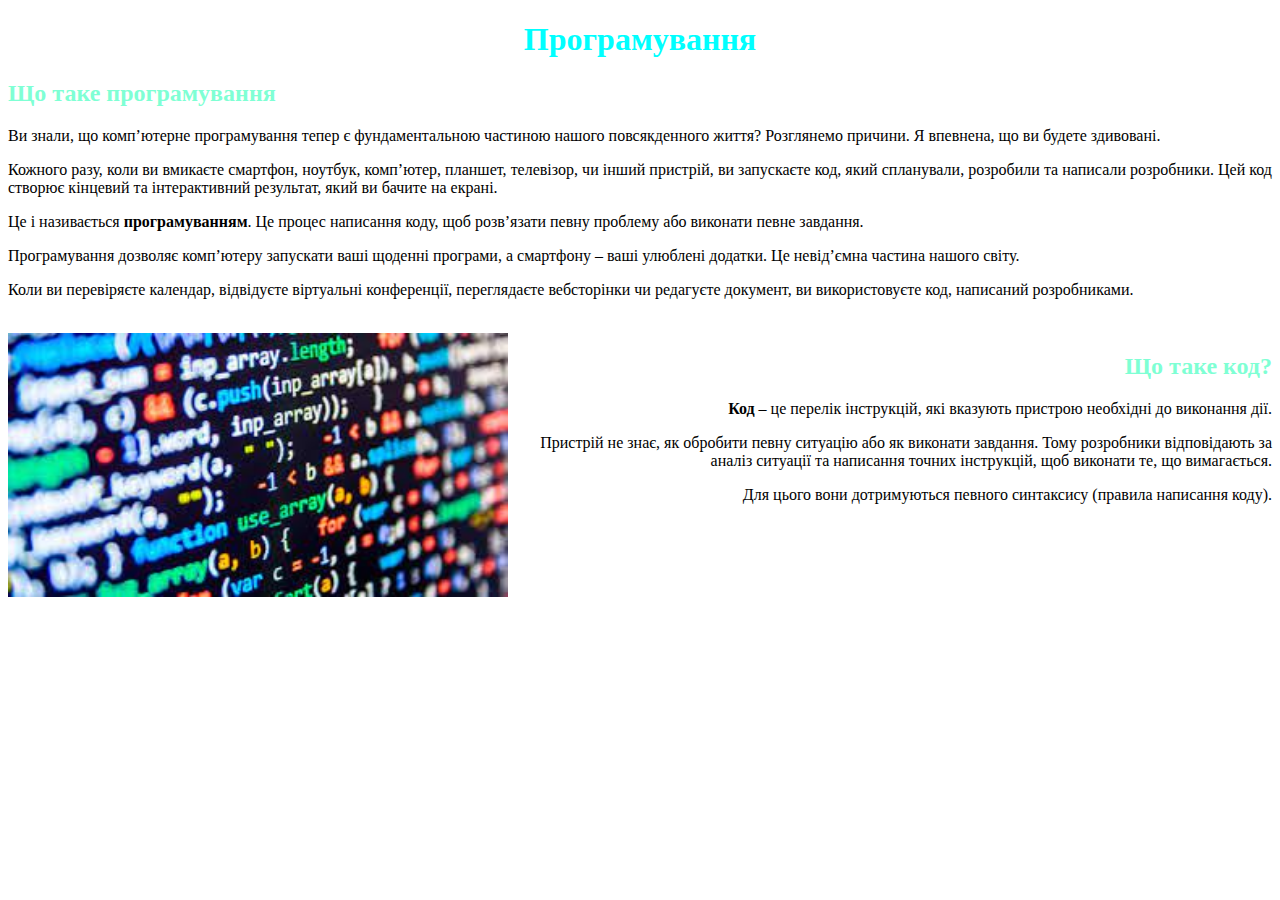
==== First_site/index.html @ b6f5c498 "move site" ====
<!DOCTYPE html>
<html lang="uk">
  <head>
    <meta charset="UTF-8" />
    <meta http-equiv="X-UA-Compatible" content="IE=edge" />
    <meta name="viewport" content="width=device-width, initial-scale=1.0" />
    <title>Програмування</title>
  </head>
  <body>
    <h1 align="center" style="color: aqua">Програмування</h1>
    <h2 align="justify" style="color: aquamarine">Що таке програмування</h2>
    <p align="justify">
      Ви знали, що комп’ютерне програмування тепер є фундаментальною частиною
      нашого повсякденного життя? Розглянемо причини. Я впевнена, що ви будете
      здивовані.
    </p>
    <p align="justify">
      Кожного разу, коли ви вмикаєте смартфон, ноутбук, комп’ютер, планшет,
      телевізор, чи інший пристрій, ви запускаєте код, який спланували,
      розробили та написали розробники. Цей код створює кінцевий та
      інтерактивний результат, який ви бачите на екрані.
    </p>

    <p align="justify">
      Це і називається <b>програмуванням</b>. Це процес написання коду, щоб
      розв’язати певну проблему або виконати певне завдання.
    </p>

    <p align="justify">
      Програмування дозволяє комп’ютеру запускати ваші щоденні програми, а
      смартфону – ваші улюблені додатки. Це невід’ємна частина нашого світу.
    </p>

    <p align="justify">
      Коли ви перевіряєте календар, відвідуєте віртуальні конференції,
      переглядаєте вебсторінки чи редагуєте документ, ви використовуєте код,
      написаний розробниками.
    </p>
    <br />
    <img align="left" src="./Без названия.jfif" width="500" />
    <h2 align="right" style="color: aquamarine">Що таке код?</h2>
    <p align="right">
      <b>Код</b> – це перелік інструкцій, які вказують пристрою необхідні до
      виконання дії.
    </p>
    <p align="right">
      Пристрій не знає, як обробити певну ситуацію або як виконати завдання.
      Тому розробники відповідають за аналіз ситуації та написання точних
      інструкцій, щоб виконати те, що вимагається.
    </p>
    <p align="right">
      Для цього вони дотримуються певного синтаксису (правила написання коду).
    </p>
  </body>
</html>
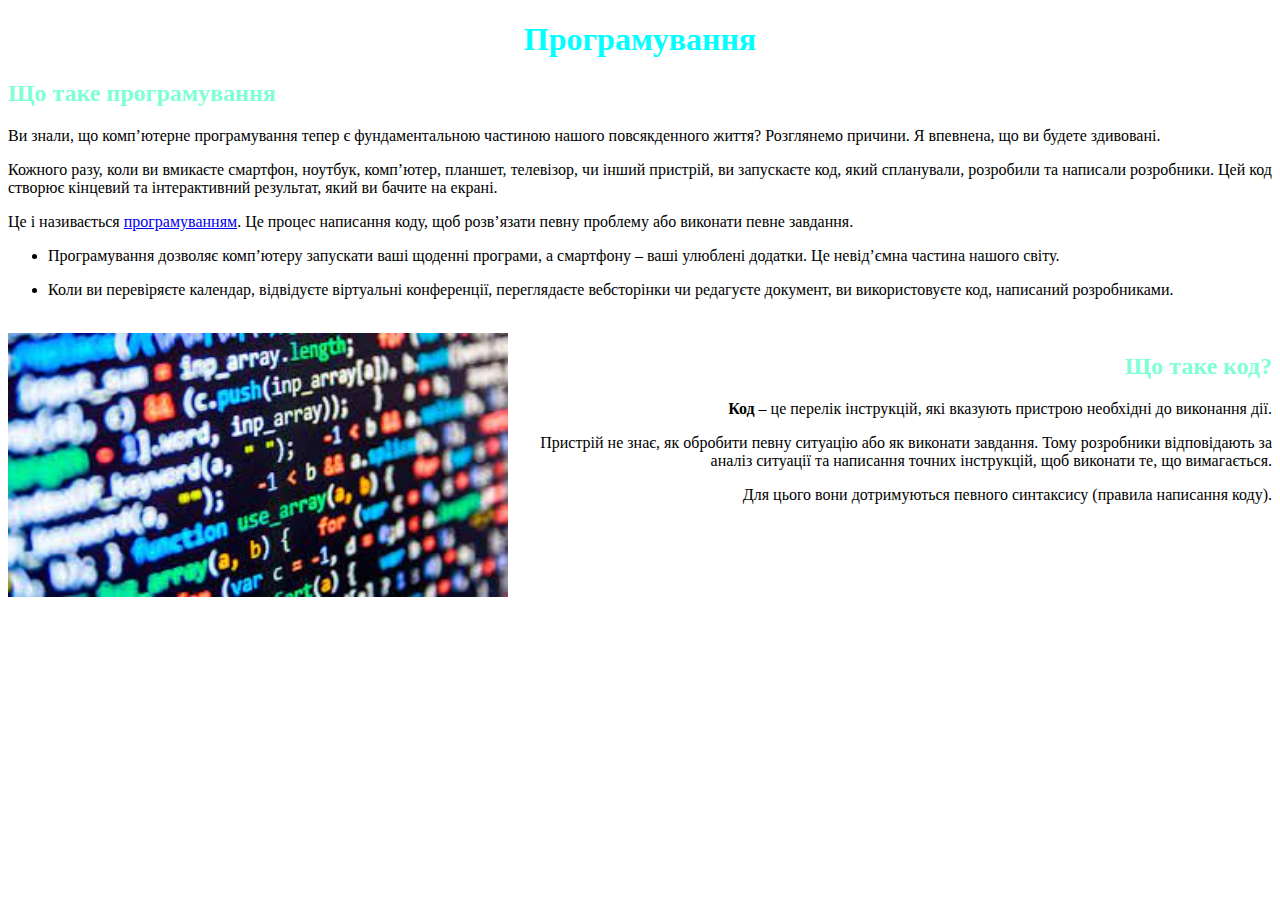
==== commit 2e26f1f6: "Changes" ====
--- a/First_site/index.html
+++ b/First_site/index.html
@@ -9,35 +9,50 @@
   <body>
     <h1 align="center" style="color: aqua">Програмування</h1>
     <h2 align="justify" style="color: aquamarine">Що таке програмування</h2>
-    <p align="justify">
-      Ви знали, що комп’ютерне програмування тепер є фундаментальною частиною
-      нашого повсякденного життя? Розглянемо причини. Я впевнена, що ви будете
-      здивовані.
-    </p>
-    <p align="justify">
-      Кожного разу, коли ви вмикаєте смартфон, ноутбук, комп’ютер, планшет,
-      телевізор, чи інший пристрій, ви запускаєте код, який спланували,
-      розробили та написали розробники. Цей код створює кінцевий та
-      інтерактивний результат, який ви бачите на екрані.
-    </p>
 
-    <p align="justify">
-      Це і називається <b>програмуванням</b>. Це процес написання коду, щоб
-      розв’язати певну проблему або виконати певне завдання.
-    </p>
+    <article>
+      <p align="justify">
+        Ви знали, що комп’ютерне програмування тепер є фундаментальною частиною
+        нашого повсякденного життя? Розглянемо причини. Я впевнена, що ви будете
+        здивовані.
+      </p>
+      <p align="justify">
+        Кожного разу, коли ви вмикаєте смартфон, ноутбук, комп’ютер, планшет,
+        телевізор, чи інший пристрій, ви запускаєте код, який спланували,
+        розробили та написали розробники. Цей код створює кінцевий та
+        інтерактивний результат, який ви бачите на екрані.
+      </p>
 
-    <p align="justify">
-      Програмування дозволяє комп’ютеру запускати ваші щоденні програми, а
-      смартфону – ваші улюблені додатки. Це невід’ємна частина нашого світу.
-    </p>
+      <p align="justify">
+        Це і називається
+        <a
+          href="https://www.freecodecamp.org/ukrainian/news/shcho-take-prohramuvannya-dovidnyk-pochatkivtsya/"
+          >програмуванням</a
+        >. Це процес написання коду, щоб розв’язати певну проблему або виконати
+        певне завдання.
+      </p>
+      <ul>
+        <li>
+          <p align="justify">
+            Програмування дозволяє комп’ютеру запускати ваші щоденні програми, а
+            смартфону – ваші улюблені додатки. Це невід’ємна частина нашого
+            світу.
+          </p>
+        </li>
 
-    <p align="justify">
-      Коли ви перевіряєте календар, відвідуєте віртуальні конференції,
-      переглядаєте вебсторінки чи редагуєте документ, ви використовуєте код,
-      написаний розробниками.
-    </p>
+        <li>
+          <p align="justify">
+            Коли ви перевіряєте календар, відвідуєте віртуальні конференції,
+            переглядаєте вебсторінки чи редагуєте документ, ви використовуєте
+            код, написаний розробниками.
+          </p>
+        </li>
+      </ul>
+    </article>
+
     <br />
-    <img align="left" src="./Без названия.jfif" width="500" />
+
+    <img align="left" src="./assets/img/Без названия.jfif" width="500" />
     <h2 align="right" style="color: aquamarine">Що таке код?</h2>
     <p align="right">
       <b>Код</b> – це перелік інструкцій, які вказують пристрою необхідні до
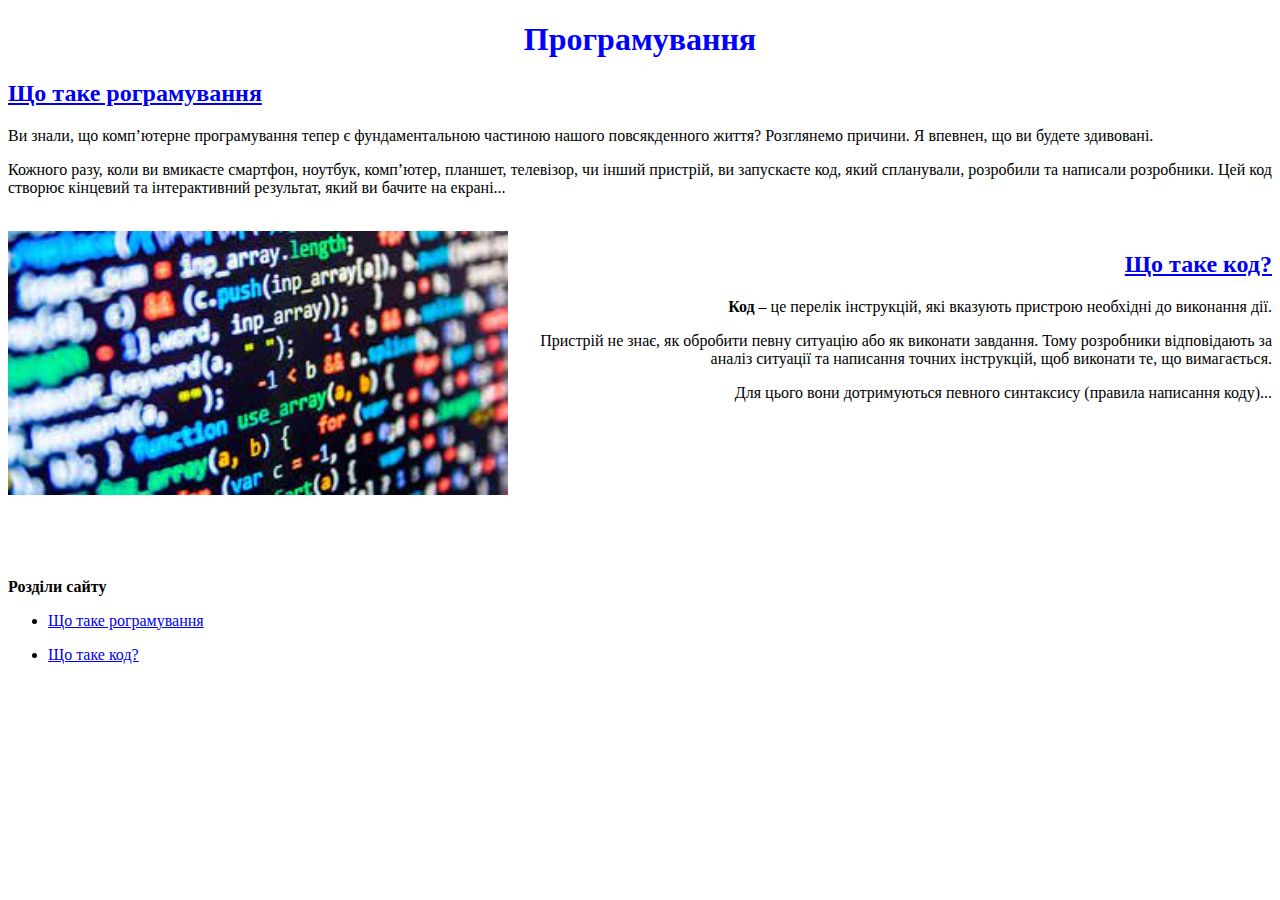
==== commit 622055a8: "Site" ====
--- a/First_site/index.html
+++ b/First_site/index.html
@@ -7,64 +7,74 @@
     <title>Програмування</title>
   </head>
   <body>
-    <h1 align="center" style="color: aqua">Програмування</h1>
-    <h2 align="justify" style="color: aquamarine">Що таке програмування</h2>
+    <header>
+      <h1 align="center" style="color: blue">Програмування</h1>
+    </header>
+    <main>
+      <h2 align="justify" style="color: aquamarine">
+        <a href="../First_site/assets/pages/first_page.html"
+          >Що таке рограмування</a
+        >
+      </h2>
 
-    <article>
       <p align="justify">
         Ви знали, що комп’ютерне програмування тепер є фундаментальною частиною
-        нашого повсякденного життя? Розглянемо причини. Я впевнена, що ви будете
+        нашого повсякденного життя? Розглянемо причини. Я впевнен, що ви будете
         здивовані.
       </p>
       <p align="justify">
         Кожного разу, коли ви вмикаєте смартфон, ноутбук, комп’ютер, планшет,
         телевізор, чи інший пристрій, ви запускаєте код, який спланували,
         розробили та написали розробники. Цей код створює кінцевий та
-        інтерактивний результат, який ви бачите на екрані.
+        інтерактивний результат, який ви бачите на екрані...
       </p>
 
-      <p align="justify">
-        Це і називається
-        <a
-          href="https://www.freecodecamp.org/ukrainian/news/shcho-take-prohramuvannya-dovidnyk-pochatkivtsya/"
-          >програмуванням</a
-        >. Це процес написання коду, щоб розв’язати певну проблему або виконати
-        певне завдання.
+      <br />
+
+      <img align="left" src="./assets/img/Без названия.jfif" width="500" />
+      <h2 align="right" style="color: aquamarine">
+        <a href="../First_site/assets/pages/second_page.html">Що таке код?</a>
+      </h2>
+      <p align="right">
+        <b>Код</b> – це перелік інструкцій, які вказують пристрою необхідні до
+        виконання дії.
       </p>
+      <p align="right">
+        Пристрій не знає, як обробити певну ситуацію або як виконати завдання.
+        Тому розробники відповідають за аналіз ситуації та написання точних
+        інструкцій, щоб виконати те, що вимагається.
+      </p>
+      <p align="right">
+        Для цього вони дотримуються певного синтаксису (правила написання
+        коду)...
+      </p>
+      <br />
+      <br />
+      <br />
+      <br />
+      <br />
+      <br />
+      <br />
+      <br />
+    </main>
+    <footer>
+      <p><b>Розділи сайту</b></p>
       <ul>
         <li>
-          <p align="justify">
-            Програмування дозволяє комп’ютеру запускати ваші щоденні програми, а
-            смартфону – ваші улюблені додатки. Це невід’ємна частина нашого
-            світу.
+          <p style="color: azure">
+            <a href="../First_site/assets/pages/first_page.html"
+              >Що таке рограмування</a
+            >
           </p>
         </li>
-
         <li>
-          <p align="justify">
-            Коли ви перевіряєте календар, відвідуєте віртуальні конференції,
-            переглядаєте вебсторінки чи редагуєте документ, ви використовуєте
-            код, написаний розробниками.
+          <p style="color: azure">
+            <a href="../First_site/assets/pages/second_page.html"
+              >Що таке код?</a
+            >
           </p>
         </li>
       </ul>
-    </article>
-
-    <br />
-
-    <img align="left" src="./assets/img/Без названия.jfif" width="500" />
-    <h2 align="right" style="color: aquamarine">Що таке код?</h2>
-    <p align="right">
-      <b>Код</b> – це перелік інструкцій, які вказують пристрою необхідні до
-      виконання дії.
-    </p>
-    <p align="right">
-      Пристрій не знає, як обробити певну ситуацію або як виконати завдання.
-      Тому розробники відповідають за аналіз ситуації та написання точних
-      інструкцій, щоб виконати те, що вимагається.
-    </p>
-    <p align="right">
-      Для цього вони дотримуються певного синтаксису (правила написання коду).
-    </p>
+    </footer>
   </body>
 </html>
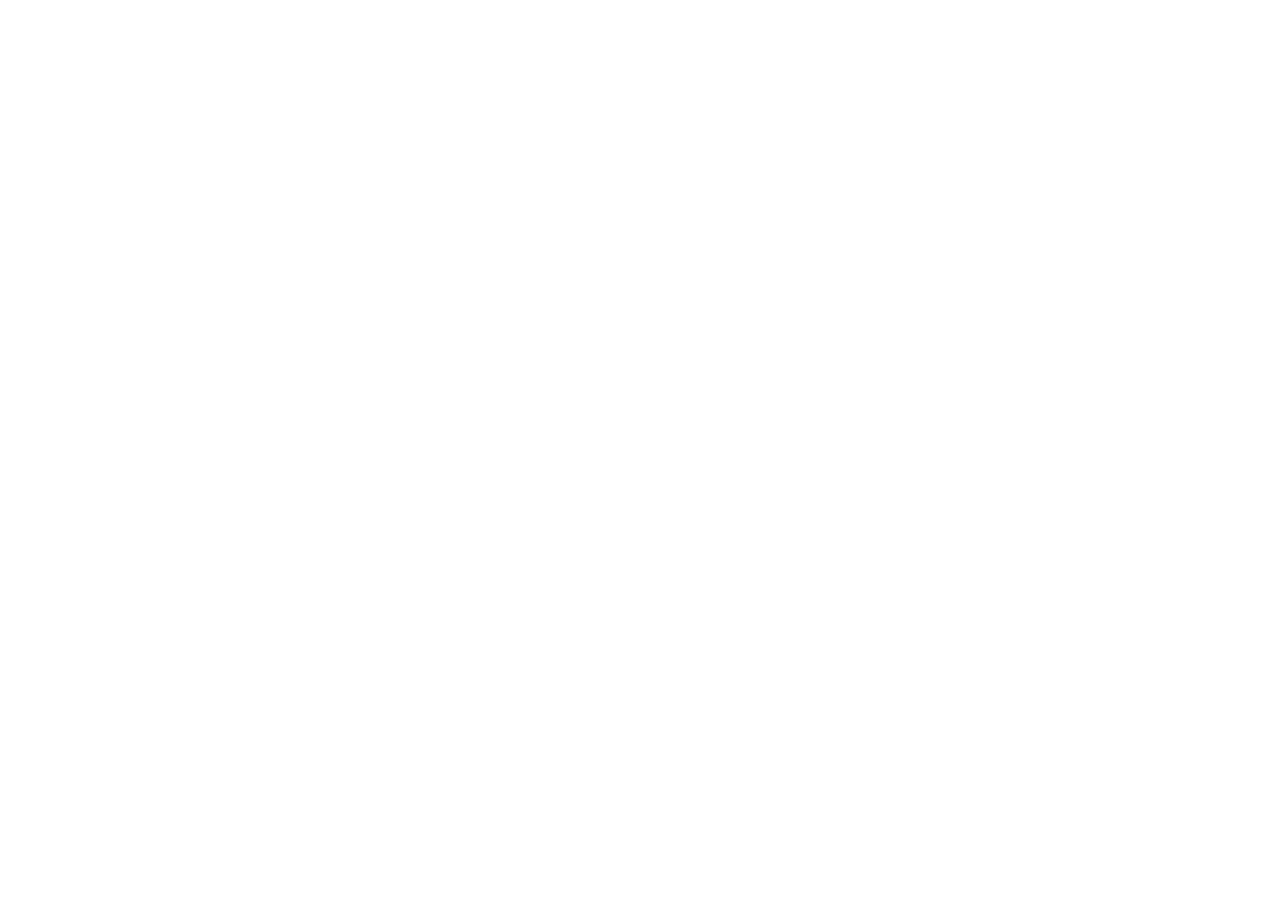
==== commit f0758537: "changes" ====
--- a/First_site/index.html
+++ b/First_site/index.html
@@ -6,75 +6,6 @@
     <meta name="viewport" content="width=device-width, initial-scale=1.0" />
     <title>Програмування</title>
   </head>
-  <body>
-    <header>
-      <h1 align="center" style="color: blue">Програмування</h1>
-    </header>
-    <main>
-      <h2 align="justify" style="color: aquamarine">
-        <a href="../First_site/assets/pages/first_page.html"
-          >Що таке рограмування</a
-        >
-      </h2>
-
-      <p align="justify">
-        Ви знали, що комп’ютерне програмування тепер є фундаментальною частиною
-        нашого повсякденного життя? Розглянемо причини. Я впевнен, що ви будете
-        здивовані.
-      </p>
-      <p align="justify">
-        Кожного разу, коли ви вмикаєте смартфон, ноутбук, комп’ютер, планшет,
-        телевізор, чи інший пристрій, ви запускаєте код, який спланували,
-        розробили та написали розробники. Цей код створює кінцевий та
-        інтерактивний результат, який ви бачите на екрані...
-      </p>
-
-      <br />
-
-      <img align="left" src="./assets/img/Без названия.jfif" width="500" />
-      <h2 align="right" style="color: aquamarine">
-        <a href="../First_site/assets/pages/second_page.html">Що таке код?</a>
-      </h2>
-      <p align="right">
-        <b>Код</b> – це перелік інструкцій, які вказують пристрою необхідні до
-        виконання дії.
-      </p>
-      <p align="right">
-        Пристрій не знає, як обробити певну ситуацію або як виконати завдання.
-        Тому розробники відповідають за аналіз ситуації та написання точних
-        інструкцій, щоб виконати те, що вимагається.
-      </p>
-      <p align="right">
-        Для цього вони дотримуються певного синтаксису (правила написання
-        коду)...
-      </p>
-      <br />
-      <br />
-      <br />
-      <br />
-      <br />
-      <br />
-      <br />
-      <br />
-    </main>
-    <footer>
-      <p><b>Розділи сайту</b></p>
-      <ul>
-        <li>
-          <p style="color: azure">
-            <a href="../First_site/assets/pages/first_page.html"
-              >Що таке рограмування</a
-            >
-          </p>
-        </li>
-        <li>
-          <p style="color: azure">
-            <a href="../First_site/assets/pages/second_page.html"
-              >Що таке код?</a
-            >
-          </p>
-        </li>
-      </ul>
-    </footer>
+  
   </body>
 </html>
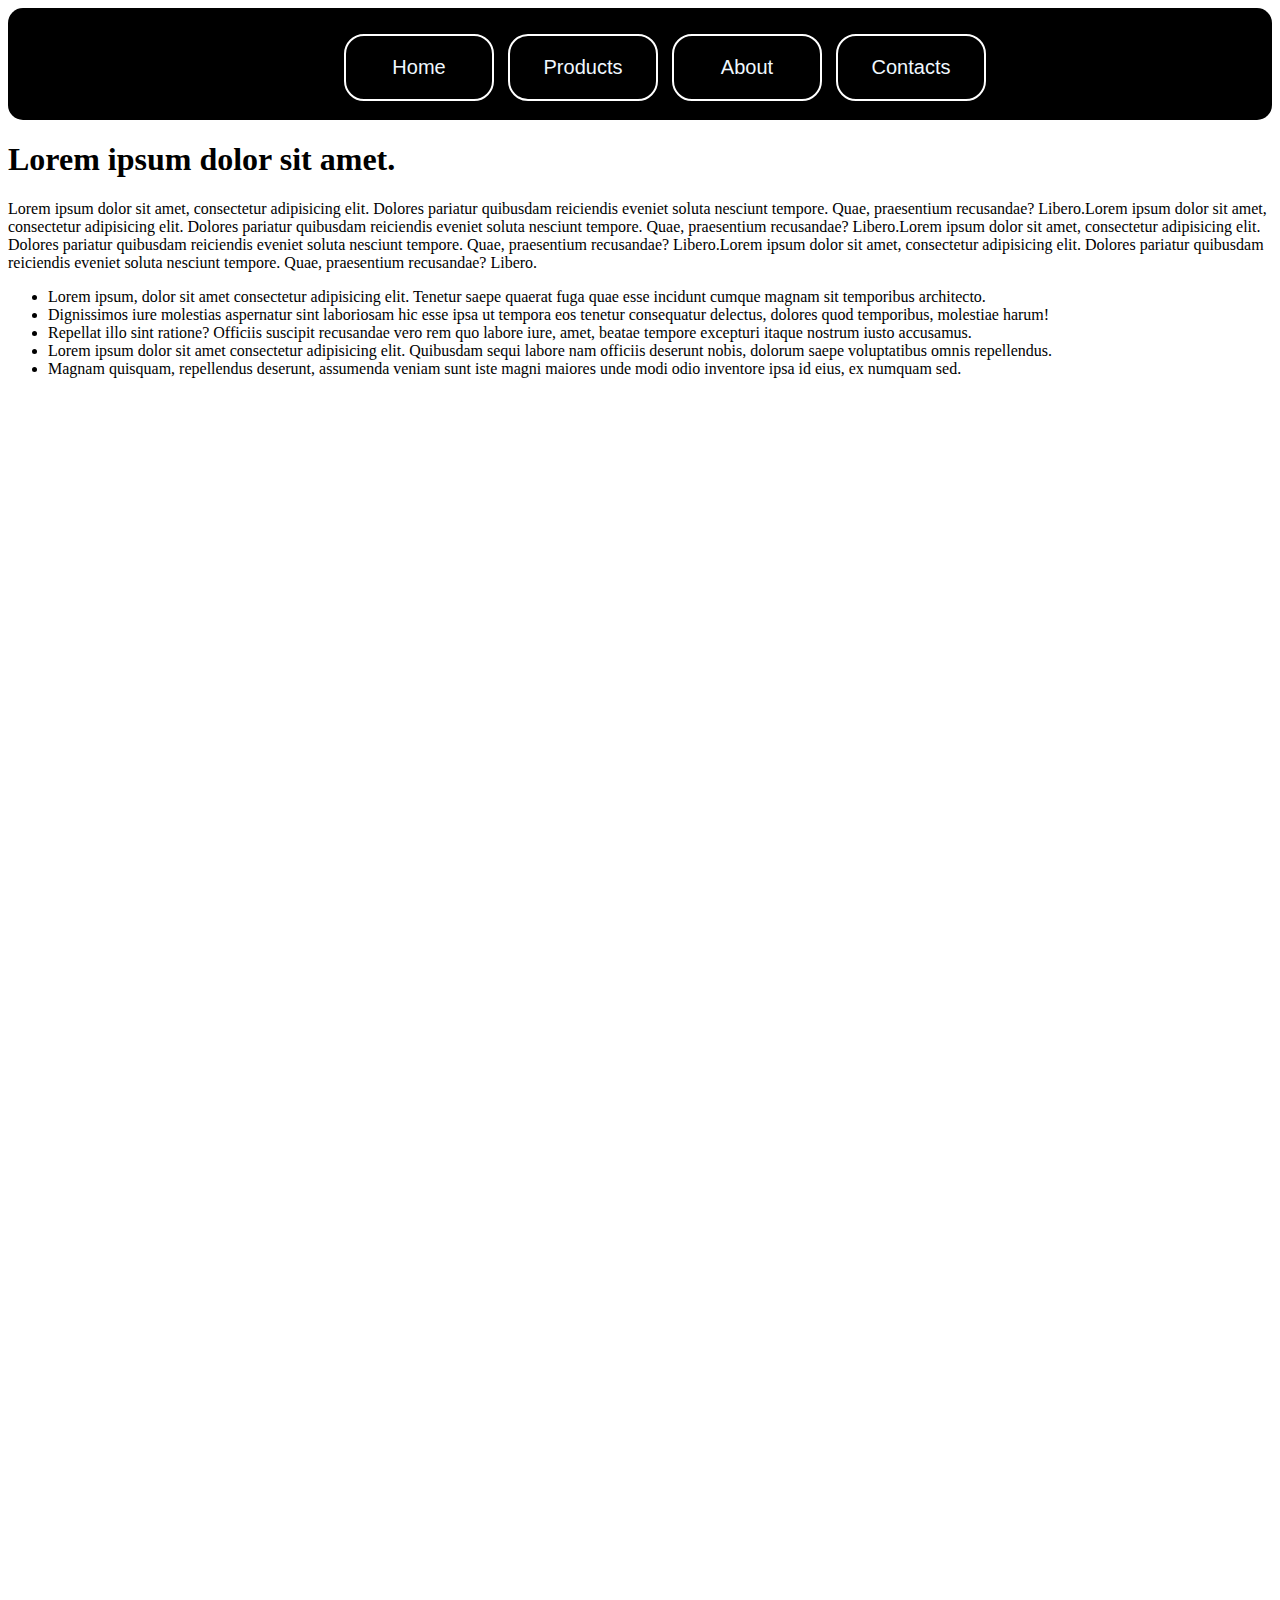
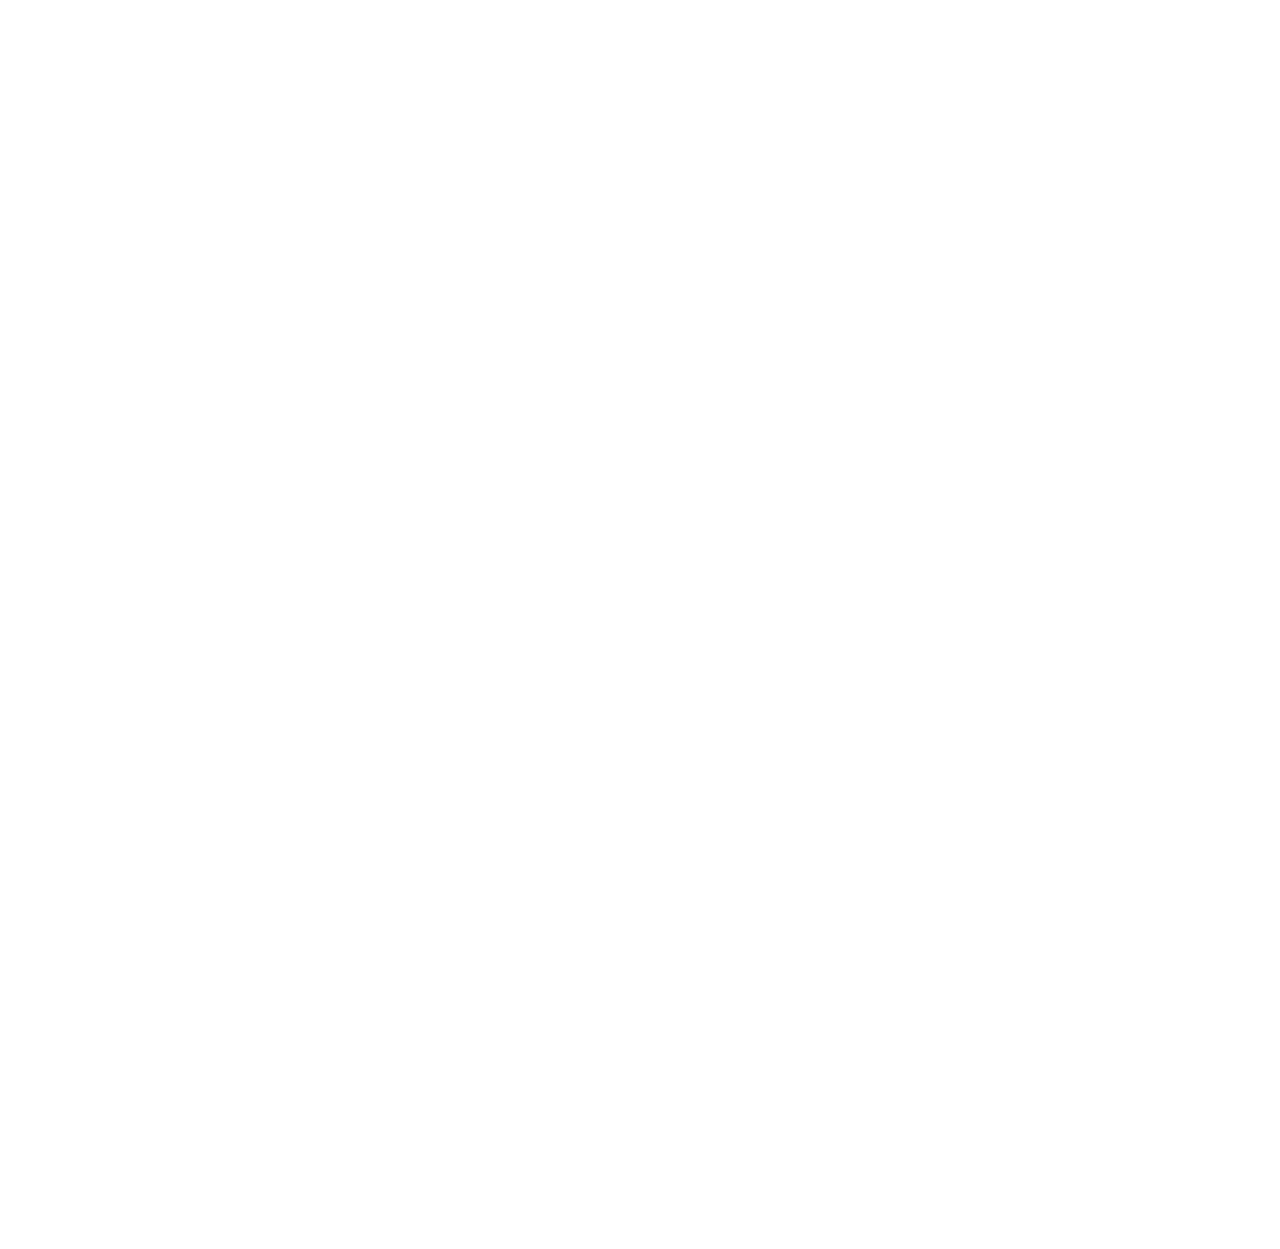
==== commit 074f26c6: "Transition" ====
--- a/First_site/index.html
+++ b/First_site/index.html
@@ -4,8 +4,76 @@
     <meta charset="UTF-8" />
     <meta http-equiv="X-UA-Compatible" content="IE=edge" />
     <meta name="viewport" content="width=device-width, initial-scale=1.0" />
-    <title>Програмування</title>
+    <link rel="stylesheet" href="./assets/css/style.css" />
+    <title>Example</title>
   </head>
-  
+  <body>
+    <!--<div class="wapper">
+      <div class="inner">
+        <div class="positioned relative">Relative</div>
+        <div class="positioned fixed">Fixed</div>
+        <div class="positioned absolute">Absolute</div>
+        <div class="positioned sticky">sticky</div>
+      </div>
+    </div> !-->
+    <!--
+<div class="div1"></div>
+<div class="div2"></div>
+<div class="div3"></div>-->
+
+    <header class="header-nav">
+      <nav class="nav">
+        <ul class="nav-list">
+          <li class="nav-list-item"><a href="#" class="href">Home</a></li>
+          <li class="nav-list-item"><a href="#" class="href">Products</a></li>
+          <li class="nav-list-item"><a href="#" class="href">About</a></li>
+          <li class="nav-list-item"><a href="#" class="href">Contacts</a></li>
+        </ul>
+      </nav>
+    </header>
+
+    <main>
+      <article class="article">
+        <h1 class="article-h1">Lorem ipsum dolor sit amet.</h1>
+        <p class="text">
+          Lorem ipsum dolor sit amet, consectetur adipisicing elit. Dolores
+          pariatur quibusdam reiciendis eveniet soluta nesciunt tempore. Quae,
+          praesentium recusandae? Libero.Lorem ipsum dolor sit amet, consectetur
+          adipisicing elit. Dolores pariatur quibusdam reiciendis eveniet soluta
+          nesciunt tempore. Quae, praesentium recusandae? Libero.Lorem ipsum
+          dolor sit amet, consectetur adipisicing elit. Dolores pariatur
+          quibusdam reiciendis eveniet soluta nesciunt tempore. Quae,
+          praesentium recusandae? Libero.Lorem ipsum dolor sit amet, consectetur
+          adipisicing elit. Dolores pariatur quibusdam reiciendis eveniet soluta
+          nesciunt tempore. Quae, praesentium recusandae? Libero.
+        </p>
+        <ul>
+          <li>
+            Lorem ipsum, dolor sit amet consectetur adipisicing elit. Tenetur
+            saepe quaerat fuga quae esse incidunt cumque magnam sit temporibus
+            architecto.
+          </li>
+          <li>
+            Dignissimos iure molestias aspernatur sint laboriosam hic esse ipsa
+            ut tempora eos tenetur consequatur delectus, dolores quod
+            temporibus, molestiae harum!
+          </li>
+          <li>
+            Repellat illo sint ratione? Officiis suscipit recusandae vero rem
+            quo labore iure, amet, beatae tempore excepturi itaque nostrum iusto
+            accusamus.
+          </li>
+          <li>
+            Lorem ipsum dolor sit amet consectetur adipisicing elit. Quibusdam
+            sequi labore nam officiis deserunt nobis, dolorum saepe voluptatibus
+            omnis repellendus.
+          </li>
+          <li>
+            Magnam quisquam, repellendus deserunt, assumenda veniam sunt iste
+            magni maiores unde modi odio inventore ipsa id eius, ex numquam sed.
+          </li>
+        </ul>
+      </article>
+    </main>
   </body>
 </html>
--- a/First_site/assets/css/style.css
+++ b/First_site/assets/css/style.css
@@ -0,0 +1,219 @@
+/* 
+div> ul> li:first-child{ 
+  color:aqua
+}
+
+li:last-child{
+  color: blueviolet;
+}
+
+li:nth-child(2){
+  color: brown;
+}
+
+li:nth-child(4){
+  color: forestgreen;
+}
+
+li:nth-child(even){
+  color: chartreuse;
+*/
+
+/* 
+.positioned{
+  position: relative;
+  left: 50px;
+  top: 20px;
+}
+ */
+
+/* 
+ *{
+  text-align: center;
+  font-family: Arial, Helvetica, sans-serif;
+ }
+
+ .wapper{
+  width: 1200px;
+  min-height: 200vh;
+  background-color:blue; margin: 0 auto;
+ }
+
+ .inner{
+  width: 900px;
+  min-height: inherit;
+  background-color: green; margin: 0 auto;
+ }
+
+ .positioned{
+  width: 100px;
+  height: 100px;
+  border: 4px solid black;
+  background-color: yellow;
+ }
+
+
+
+
+
+ .relative{
+  position: relative;
+  top: 50px;
+  left: 40px;
+ }
+
+
+
+ .fixed{
+  background-color: crimson;
+  position: fixed;
+  top: 50px;
+  right: 400px;
+ }
+
+
+
+ .absolute{
+  background-color: aqua;
+  position: absolute;
+  top: 150px;
+  right:500px 
+ }
+
+ 
+
+ .sticky{
+  background-color: bisque;
+  position: sticky;
+  top: 0px;
+ } */
+
+/* .div1{
+  position: absolute;
+  top: 20px;
+  left: 150px;
+  width: 100px;
+  height: 100px;
+  border: 2px solid black;
+  border-radius: 50%;
+  background-color: black;
+ }
+
+.div2{
+  position: absolute;
+  top: 40px;
+  left: 200px;
+  width: 200px;
+  height: 200px;
+  border: 2px solid black;
+  border-radius: 50%;
+  background-color: black;
+}
+
+ .div3{
+  position: absolute;
+  top: 20px;
+  left: 350px;
+  width: 100px;
+  height: 100px;
+  border: 2px solid black;
+  border-radius: 50%;
+  background-color: black;
+ } */
+
+/* .text::first-letter{
+  color: aqua;
+  font-size: 20px;
+  font-weight: bold;
+ }
+
+ .text::first-line{
+  color: blue;
+ }
+
+ .text::selection{
+  background-color: bisque;
+ }
+
+ li{
+  border: 5px solid black;
+  padding: 10px;
+  margin-top: 5px;
+ }
+
+ li::before{
+  display: inline-block;
+  width: 50px;
+  height: 50px;
+  background-color: aqua;
+  content: 'Lorem';
+ } */
+
+.header-nav {
+  position: sticky;
+
+  top: 0;
+  right: 0;
+  left: 0;
+  bottom: 0;
+
+  z-index: 500;
+
+  background-color: black;
+
+  border-radius: 15px;
+}
+
+.href {
+  display: block;
+
+  text-decoration: none;
+  color: aliceblue;
+
+  padding: 20px;
+
+  border-radius: 20px;
+  border: 2px solid white;
+
+  background-color: inherit;
+
+  transition-property: color, background-color, border-radius;
+  transition-delay: 10ms;
+  transition-duration: 300ms;
+  transition-timing-function: linear;
+
+}
+
+.nav-list-item {
+
+  display: inline-block;
+
+  font-family: Arial, Helvetica, sans-serif;
+  font-size: 20px;
+
+  width: 150px;
+  height: 60px;
+
+  margin-left: 10px;
+}
+
+.nav {
+
+  text-align: center;
+
+  margin: 0 auto;
+
+  padding-top: 10px;
+  padding-bottom: 10px;
+}
+
+main {
+  min-height: 300vh;
+}
+
+.href:hover {
+
+  color: black;
+
+  background-color: white;
+}
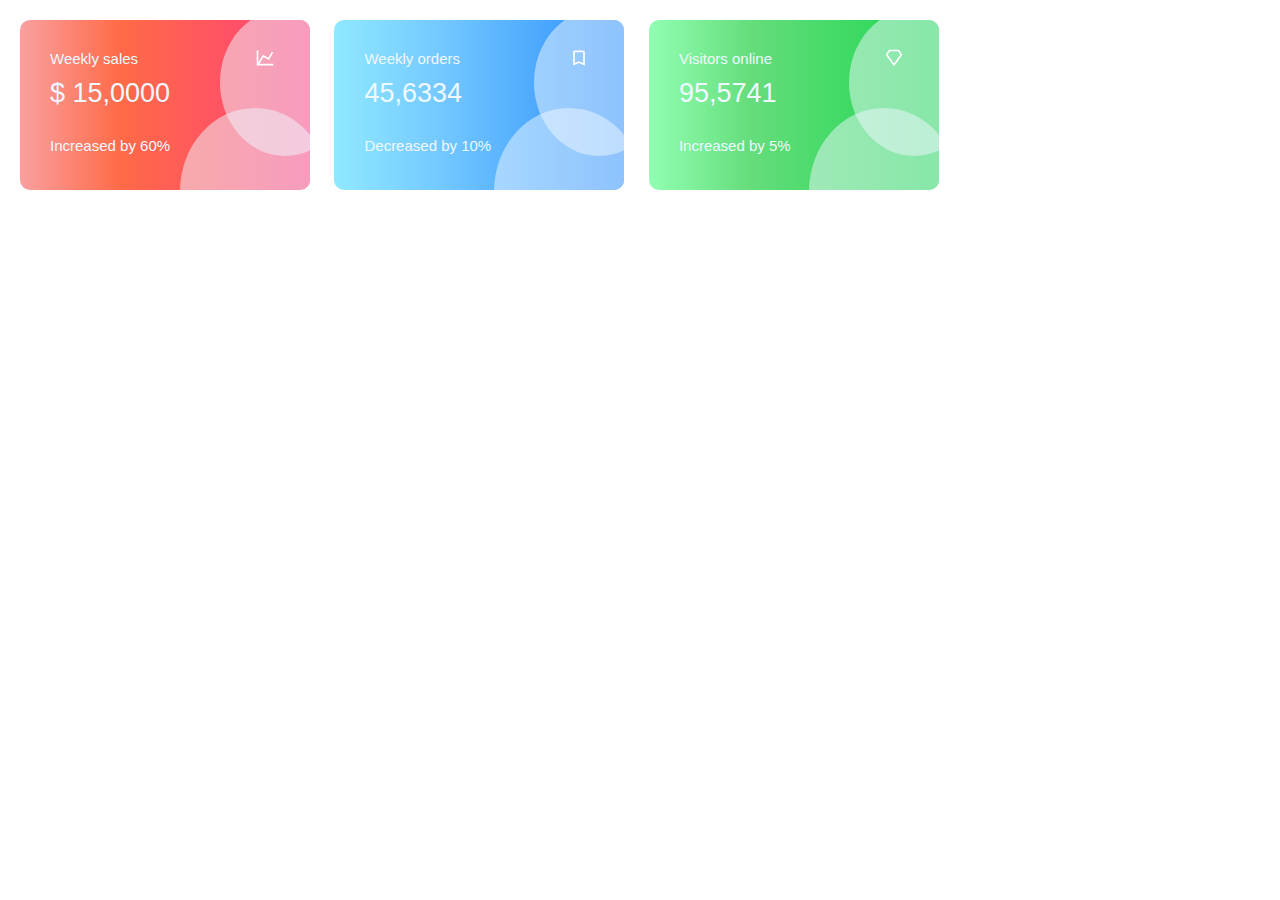
==== commit 481aa7d6: "site" ====
--- a/First_site/index.html
+++ b/First_site/index.html
@@ -5,6 +5,7 @@
     <meta http-equiv="X-UA-Compatible" content="IE=edge" />
     <meta name="viewport" content="width=device-width, initial-scale=1.0" />
     <link rel="stylesheet" href="./assets/css/style.css" />
+    <link rel="stylesheet" href="./assets/css/reset.css" />
     <title>Example</title>
   </head>
   <body>
@@ -21,59 +22,39 @@
 <div class="div2"></div>
 <div class="div3"></div>-->
 
-    <header class="header-nav">
-      <nav class="nav">
-        <ul class="nav-list">
-          <li class="nav-list-item"><a href="#" class="href">Home</a></li>
-          <li class="nav-list-item"><a href="#" class="href">Products</a></li>
-          <li class="nav-list-item"><a href="#" class="href">About</a></li>
-          <li class="nav-list-item"><a href="#" class="href">Contacts</a></li>
-        </ul>
-      </nav>
-    </header>
-
     <main>
-      <article class="article">
-        <h1 class="article-h1">Lorem ipsum dolor sit amet.</h1>
-        <p class="text">
-          Lorem ipsum dolor sit amet, consectetur adipisicing elit. Dolores
-          pariatur quibusdam reiciendis eveniet soluta nesciunt tempore. Quae,
-          praesentium recusandae? Libero.Lorem ipsum dolor sit amet, consectetur
-          adipisicing elit. Dolores pariatur quibusdam reiciendis eveniet soluta
-          nesciunt tempore. Quae, praesentium recusandae? Libero.Lorem ipsum
-          dolor sit amet, consectetur adipisicing elit. Dolores pariatur
-          quibusdam reiciendis eveniet soluta nesciunt tempore. Quae,
-          praesentium recusandae? Libero.Lorem ipsum dolor sit amet, consectetur
-          adipisicing elit. Dolores pariatur quibusdam reiciendis eveniet soluta
-          nesciunt tempore. Quae, praesentium recusandae? Libero.
-        </p>
-        <ul>
-          <li>
-            Lorem ipsum, dolor sit amet consectetur adipisicing elit. Tenetur
-            saepe quaerat fuga quae esse incidunt cumque magnam sit temporibus
-            architecto.
-          </li>
-          <li>
-            Dignissimos iure molestias aspernatur sint laboriosam hic esse ipsa
-            ut tempora eos tenetur consequatur delectus, dolores quod
-            temporibus, molestiae harum!
-          </li>
-          <li>
-            Repellat illo sint ratione? Officiis suscipit recusandae vero rem
-            quo labore iure, amet, beatae tempore excepturi itaque nostrum iusto
-            accusamus.
-          </li>
-          <li>
-            Lorem ipsum dolor sit amet consectetur adipisicing elit. Quibusdam
-            sequi labore nam officiis deserunt nobis, dolorum saepe voluptatibus
-            omnis repellendus.
-          </li>
-          <li>
-            Magnam quisquam, repellendus deserunt, assumenda veniam sunt iste
-            magni maiores unde modi odio inventore ipsa id eius, ex numquam sed.
-          </li>
-        </ul>
-      </article>
+      <div class="main">
+        <div class="sales">
+          <p class="title">Weekly sales</p>
+          <p class="number">$ 15,0000</p>
+          <p class="rise">Increased by 60%</p>
+          <img
+            class="icon"
+            src="./assets/img/chart-line.svg"
+            alt="chart-line"
+          />
+        </div>
+        <div class="orders">
+          <p class="title">Weekly orders</p>
+          <p class="number">45,6334</p>
+          <p class="rise">Decreased by 10%</p>
+          <img
+            src="./assets/img/bookmark-outline.svg"
+            alt="bookmark-outline"
+            class="icon"
+          />
+        </div>
+        <div class="visitors">
+          <p class="title">Visitors online</p>
+          <p class="number">95,5741</p>
+          <p class="rise">Increased by 5%</p>
+          <img
+            class="icon"
+            src="./assets/img/diamond-outline.svg"
+            alt="diamond"
+          />
+        </div>
+      </div>
     </main>
   </body>
 </html>
--- a/First_site/assets/css/style.css
+++ b/First_site/assets/css/style.css
@@ -149,71 +149,129 @@
   content: 'Lorem';
  } */
 
-.header-nav {
-  position: sticky;
-
-  top: 0;
-  right: 0;
-  left: 0;
-  bottom: 0;
-
-  z-index: 500;
-
-  background-color: black;
-
-  border-radius: 15px;
-}
-
-.href {
-  display: block;
-
-  text-decoration: none;
+.main {
+  display: inline-block;
+  box-sizing: border-box;
+  font-family: Arial, Helvetica, sans-serif;
   color: aliceblue;
-
+}
+
+.sales {
+  display: inline-block;
+  margin-top: 20px;
+  margin-left: 20px;
   padding: 20px;
-
-  border-radius: 20px;
-  border: 2px solid white;
-
-  background-color: inherit;
-
-  transition-property: color, background-color, border-radius;
-  transition-delay: 10ms;
-  transition-duration: 300ms;
-  transition-timing-function: linear;
-
-}
-
-.nav-list-item {
-
-  display: inline-block;
-
-  font-family: Arial, Helvetica, sans-serif;
-  font-size: 20px;
-
-  width: 150px;
-  height: 60px;
-
-  margin-left: 10px;
-}
-
-.nav {
-
-  text-align: center;
-
-  margin: 0 auto;
-
-  padding-top: 10px;
-  padding-bottom: 10px;
-}
-
-main {
-  min-height: 300vh;
-}
-
-.href:hover {
-
-  color: black;
-
-  background-color: white;
-}
+  background: rgb(249, 160, 160);
+  background: linear-gradient(
+    90deg,
+    rgba(249, 160, 160, 1) 0%,
+    rgba(255, 106, 70, 1) 35%,
+    rgba(255, 64, 125, 1) 100%
+  );
+  border-radius: 10px;
+  height: 130px;
+  width: 250px;
+  overflow: hidden;
+}
+
+.orders {
+  display: inline-block;
+  margin-top: 0px;
+  margin-left: 20px;
+  padding: 20px;
+  background: rgb(144, 233, 255);
+  background: linear-gradient(
+    90deg,
+    rgba(144, 233, 255, 1) 0%,
+    rgba(117, 202, 255, 1) 35%,
+    rgba(44, 141, 252, 1) 100%
+  );
+  border-radius: 10px;
+  height: 130px;
+  width: 250px;
+  overflow: hidden;
+}
+.visitors {
+  display: inline-block;
+  margin-left: 20px;
+  padding: 20px;
+  background: rgb(145, 255, 179);
+  background: linear-gradient(
+    90deg,
+    rgba(145, 255, 179, 1) 0%,
+    rgba(101, 221, 123, 1) 35%,
+    rgba(35, 215, 84, 1) 94%
+  );
+  border-radius: 10px;
+  height: 130px;
+  width: 250px;
+  overflow: hidden;
+}
+
+.title {
+  font-size: 15px;
+  position: relative;
+  top: -5px;
+  left: 10px;
+}
+
+.rise {
+  font-size: 15px;
+  position: relative;
+  left: 10px;
+  top: 40px;
+}
+
+.number {
+  font-size: 27px;
+  position: relative;
+  left: 10px;
+  top: 9px;
+}
+
+.icon{
+  position: relative;
+  width: 20px;
+  left: 215px;
+  bottom: 65px;
+}
+
+.sales:hover::after, .sales:hover::before, .visitors:hover::after, 
+ .orders:hover::after, .orders:hover::before, .visitors:hover::before{
+  content: "";
+  position: relative;
+  opacity: 0.10;
+  transition: opacity 300ms ease-in;
+}
+
+.sales::after, .orders::after, .visitors::after   {
+  position: relative;
+  content: "";
+  background-color: aliceblue;
+  opacity: 0.5;
+  left: 60px;
+  top: 35px;
+  padding: 75px;
+  border-radius: 50%;
+}
+
+.sales::before, .orders::before, .visitors::before {
+  position: relative;
+  content: "";
+  background-color: aliceblue;
+  opacity: 0.5;
+  left: 180px;
+  top: 35px;
+  padding: 65px;
+  border-radius: 50%;
+}
+
+/* .main:nth-child(2n+1){
+  background: rgb(144, 233, 255);
+  background: linear-gradient(
+    90deg,
+    rgba(144, 233, 255, 1) 0%,
+    rgba(117, 202, 255, 1) 35%,
+    rgba(44, 141, 252, 1) 100%
+  );
+} */
